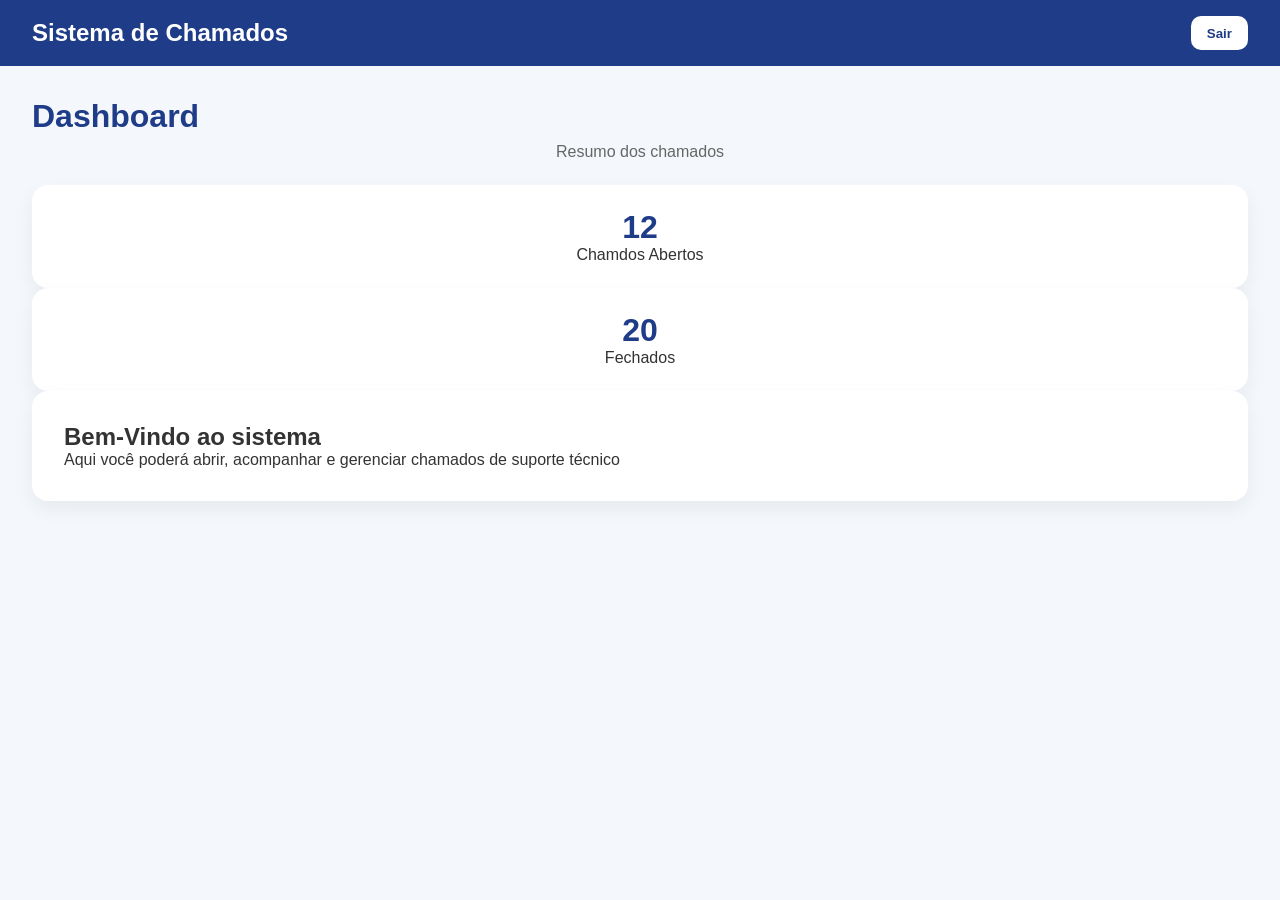
==== frontend/dashboard.html @ ee995764 "primeiro commit" ====
<!DOCTYPE html>
<html lang="pt-BR">
<head>
    <meta charset="UTF-8">
    <meta name="viewport" content="width=device-width, initial-scale=1.0">
    <title>Dashboard - Sistema de Chamados</title>
    <link rel="stylesheet" href="./css/style.css"
</head>
<body>
    <header class="topbar">
        <h2>Sistema de Chamados</h2>
        <button onclick="logout()">Sair</button>
    </header>

    <main class="dashboard">
        <h1>Dashboard</h1>
        <p class="subtitle">Resumo dos chamados</p>

        <div class="cards">
            <div class="info-card">
                <h3>12</h3>
                <p>Chamdos Abertos</p>
            </div>

            <div class="info-card">
                <h3>20</h3>
                <p>Fechados</p>
            </div>
        </div>

        <section class="welcome-box">
            <h2>Bem-Vindo ao sistema</h2>
            <p>
                Aqui você poderá abrir, acompanhar e gerenciar chamados de suporte técnico
            </p>
        </section>
    </main>

    <script src="./js/script.js"></script>
</body>
</html>
---- frontend/css/style.css ----
* {
  margin: 0;
  padding: 0;
  box-sizing: border-box;
  font-family: Arial, sans-serif;
}

body {
  background: #f4f7fb;
  color: #333;
}

/* Login */
.container {
  min-height: 100vh;
  display: flex;
  justify-content: center;
  align-items: center;
}

.card {
  background: white;
  padding: 2rem;
  border-radius: 16px;
  width: 100%;
  max-width: 400px;
  box-shadow: 0 10px 30px rgba(0, 0, 0, 0.08);
}

.card h1 {
  text-align: center;
  margin-bottom: 0.5rem;
  color: #1f3c88;
}

.subtitle {
  text-align: center;
  margin-bottom: 1.5rem;
  color: #666;
}

form {
  display: flex;
  flex-direction: column;
}

Iabel {
  margin-bottom: 0.4rem;
  font-weight: bold;
}

input {
  padding: 0.9rem;
  margin-bottom: 1rem;
  border: 1px solid #ccc;
  border-radius: 10px;
  outline: none;
}

input:focus {
  border-color: #1f3c88;
}

button {
  padding: 0.9rem;
  background: #1f3c88;
  color: white;
  border: none;
  border-radius: 10px;
  cursor: pointer;
  font-weight: bold;
  transition: 0.3s;
}

button:hover {
  background: #162d66;
}

.mensagem {
  text-align: center;
  margin-top: 1rem;
  font-weight: bold;
}

/*DASHBORD */
.topbar {
  background: #1f3c88;
  color: white;
  padding: 1rem 2rem;
  display: flex;
  justify-content: space-between;
  align-items: center;
}

.topbar button {
  background: white;
  color: #1f3c88;
  padding: 0.6rem 1rem;
}

.dashboard {
  padding: 2rem;
}

.dashboard h1 {
  margin-bottom: 0.5rem;
  color: #1f3c88;
}

.card {
  display: grid;
  grid-template-columns: repeat(auto-fit, minmax(200px, 1fr));
  gap: 1rem;
  margin: 2rem 0;
}

.info-card {
  background: white;
  padding: 1.5rem;
  border-radius: 16px;
  box-shadow: 0 8px 20px rgba(0, 0, 0, 0.06);
  text-align: center;
}

.info-card h3 {
  font-size: 2rem;
  color: #1f3c88;
}

.welcome-box {
  background: white;
  padding: 2rem;
  border-radius: 16px;
  box-shadow: 0 8px 20px rgba(0, 0, 0, 0.06);
}
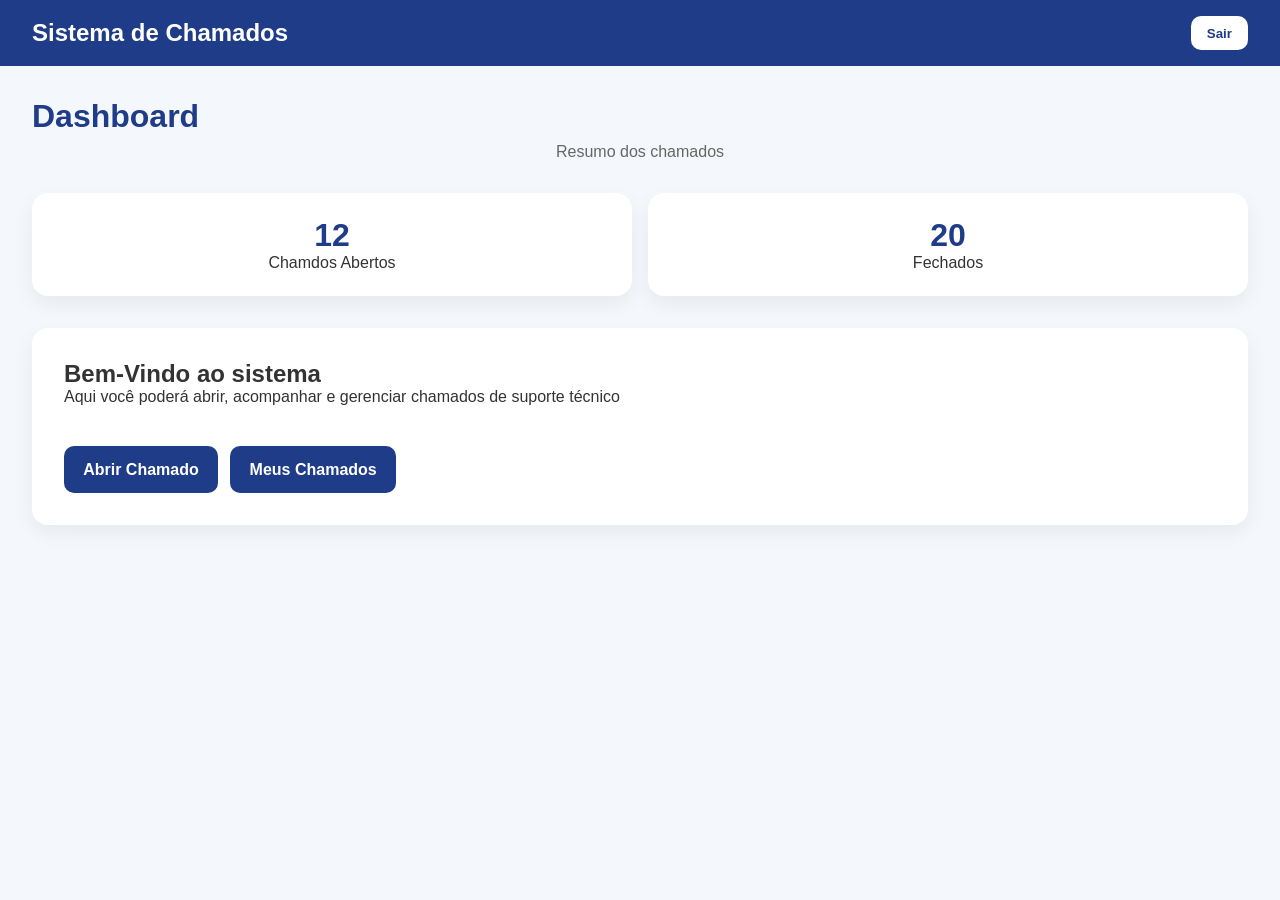
==== commit 853ea967: "primeiro commit" ====
--- a/frontend/dashboard.html
+++ b/frontend/dashboard.html
@@ -33,6 +33,12 @@
             <p>
                 Aqui você poderá abrir, acompanhar e gerenciar chamados de suporte técnico
             </p>
+
+            <div class="acoes-dashboard">
+                <a href="abrir-chamado.html" class="btn-link">Abrir Chamado</a>
+                <a href="meus-chamados.html" class="btn-link">Meus Chamados</a>
+            </div>
+
         </section>
     </main>
 
--- a/frontend/css/style.css
+++ b/frontend/css/style.css
@@ -44,7 +44,7 @@
   flex-direction: column;
 }
 
-Iabel {
+label {
   margin-bottom: 0.4rem;
   font-weight: bold;
 }
@@ -107,7 +107,7 @@
   color: #1f3c88;
 }
 
-.card {
+.cards {
   display: grid;
   grid-template-columns: repeat(auto-fit, minmax(200px, 1fr));
   gap: 1rem;
@@ -133,3 +133,82 @@
   border-radius: 16px;
   box-shadow: 0 8px 20px rgba(0, 0, 0, 0.06);
 }
+
+/*Link com botão */
+.btn-link {
+  display: inline-block;
+  text-decoration: none;
+  background: #1f3c88;
+  color: white;
+  padding: 0.9rem 1.2rem;
+  border-radius: 10px;
+  margin-top: 1rem;
+  margin-right: 0.5rem;
+  font-weight: bold;
+  transition: 0.3s;
+}
+
+.btn-link:hover {
+  background: #162d66;
+}
+
+.small {
+  padding: 0.6rem 1rem;
+  margin-top: 0;
+}
+
+/* Caixa De Formulário */
+.form-box {
+  background: white;
+  padding: 2rem;
+  border-radius: 16px;
+  box-shadow: 0 8px 20px rgba(0, 0, 0, 0.06);
+  max-width: 700px;
+}
+
+textarea,
+select {
+  padding: 0.9rem;
+  margin-bottom: 1rem;
+  border: 1px solid #ccc;
+  border-radius: 10px;
+  outline: none;
+  width: 100%;
+  font-size: 1rem;
+}
+
+textarea:focus,
+select:focus {
+  border-color: #1f3c88;
+}
+
+/* Lista de Chamados */
+.lista-chamados {
+  display: grid;
+  padding: 1.5rem;
+  border-radius: 16px;
+  box-shadow: 0 8px 20px rgba(0, 0, 0, 0.06);
+}
+
+.chamado-card h3 {
+  color: #1f3c88;
+  margin-bottom: 0.5rem;
+}
+
+.chamado-card p {
+  margin-bottom: 0.4rem;
+}
+
+.status-aberto {
+  color: green;
+  font-weight: bold;
+}
+
+.status-fechado {
+  color: red;
+  font-weight: bold;
+}
+
+.acoes-dashboard {
+  margin-top: 1.5rem;
+}
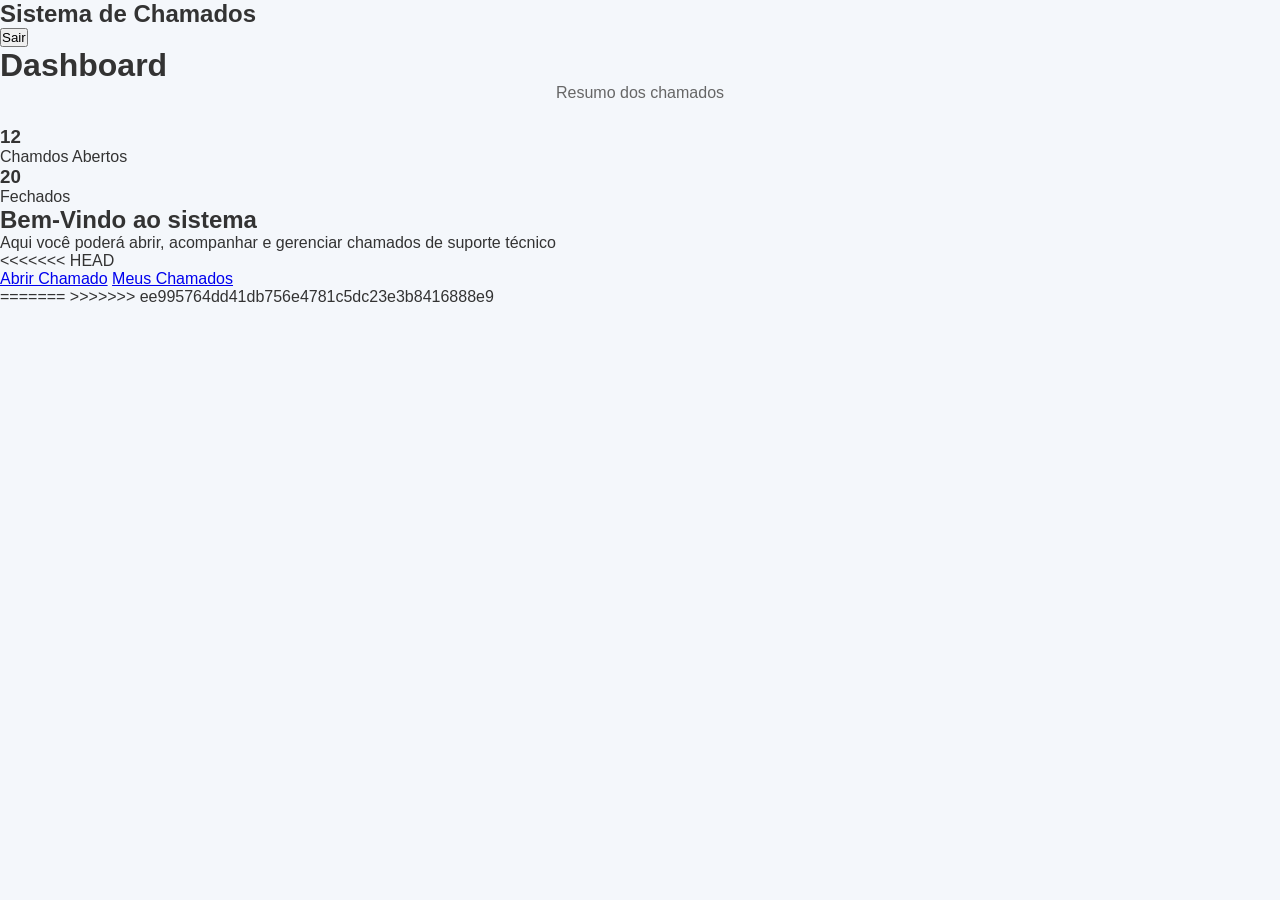
==== commit 2e2bf9a4: "Merge branch 'main' of https://github.com/ZeroUm0/Sistema-de-chamados" ====
--- a/frontend/dashboard.html
+++ b/frontend/dashboard.html
@@ -33,12 +33,15 @@
             <p>
                 Aqui você poderá abrir, acompanhar e gerenciar chamados de suporte técnico
             </p>
+<<<<<<< HEAD
 
             <div class="acoes-dashboard">
                 <a href="abrir-chamado.html" class="btn-link">Abrir Chamado</a>
                 <a href="meus-chamados.html" class="btn-link">Meus Chamados</a>
             </div>
 
+=======
+>>>>>>> ee995764dd41db756e4781c5dc23e3b8416888e9
         </section>
     </main>
 
--- a/frontend/css/style.css
+++ b/frontend/css/style.css
@@ -44,7 +44,11 @@
   flex-direction: column;
 }
 
+<<<<<<< HEAD
 label {
+=======
+Iabel {
+>>>>>>> ee995764dd41db756e4781c5dc23e3b8416888e9
   margin-bottom: 0.4rem;
   font-weight: bold;
 }
@@ -107,7 +111,11 @@
   color: #1f3c88;
 }
 
+<<<<<<< HEAD
 .cards {
+=======
+.card {
+>>>>>>> ee995764dd41db756e4781c5dc23e3b8416888e9
   display: grid;
   grid-template-columns: repeat(auto-fit, minmax(200px, 1fr));
   gap: 1rem;
@@ -133,6 +141,7 @@
   border-radius: 16px;
   box-shadow: 0 8px 20px rgba(0, 0, 0, 0.06);
 }
+<<<<<<< HEAD
 
 /*Link com botão */
 .btn-link {
@@ -212,3 +221,5 @@
 .acoes-dashboard {
   margin-top: 1.5rem;
 }
+=======
+>>>>>>> ee995764dd41db756e4781c5dc23e3b8416888e9
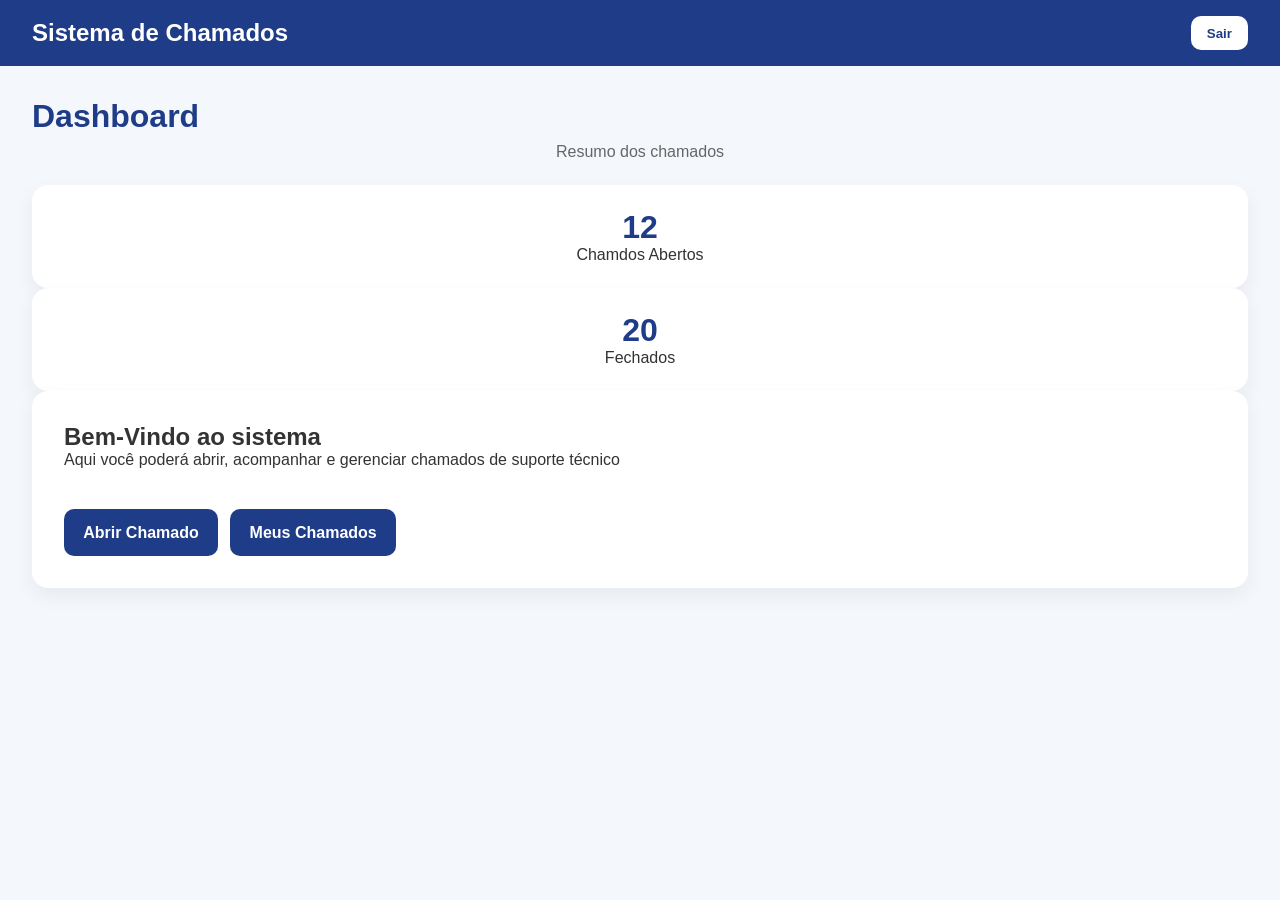
==== commit 0dbed20c: "Segundo commit" ====
--- a/frontend/dashboard.html
+++ b/frontend/dashboard.html
@@ -33,15 +33,13 @@
             <p>
                 Aqui você poderá abrir, acompanhar e gerenciar chamados de suporte técnico
             </p>
-<<<<<<< HEAD
 
             <div class="acoes-dashboard">
                 <a href="abrir-chamado.html" class="btn-link">Abrir Chamado</a>
                 <a href="meus-chamados.html" class="btn-link">Meus Chamados</a>
             </div>
 
-=======
->>>>>>> ee995764dd41db756e4781c5dc23e3b8416888e9
+
         </section>
     </main>
 
--- a/frontend/css/style.css
+++ b/frontend/css/style.css
@@ -44,11 +44,7 @@
   flex-direction: column;
 }
 
-<<<<<<< HEAD
 label {
-=======
-Iabel {
->>>>>>> ee995764dd41db756e4781c5dc23e3b8416888e9
   margin-bottom: 0.4rem;
   font-weight: bold;
 }
@@ -111,11 +107,7 @@
   color: #1f3c88;
 }
 
-<<<<<<< HEAD
-.cards {
-=======
 .card {
->>>>>>> ee995764dd41db756e4781c5dc23e3b8416888e9
   display: grid;
   grid-template-columns: repeat(auto-fit, minmax(200px, 1fr));
   gap: 1rem;
@@ -141,7 +133,6 @@
   border-radius: 16px;
   box-shadow: 0 8px 20px rgba(0, 0, 0, 0.06);
 }
-<<<<<<< HEAD
 
 /*Link com botão */
 .btn-link {
@@ -221,5 +212,3 @@
 .acoes-dashboard {
   margin-top: 1.5rem;
 }
-=======
->>>>>>> ee995764dd41db756e4781c5dc23e3b8416888e9
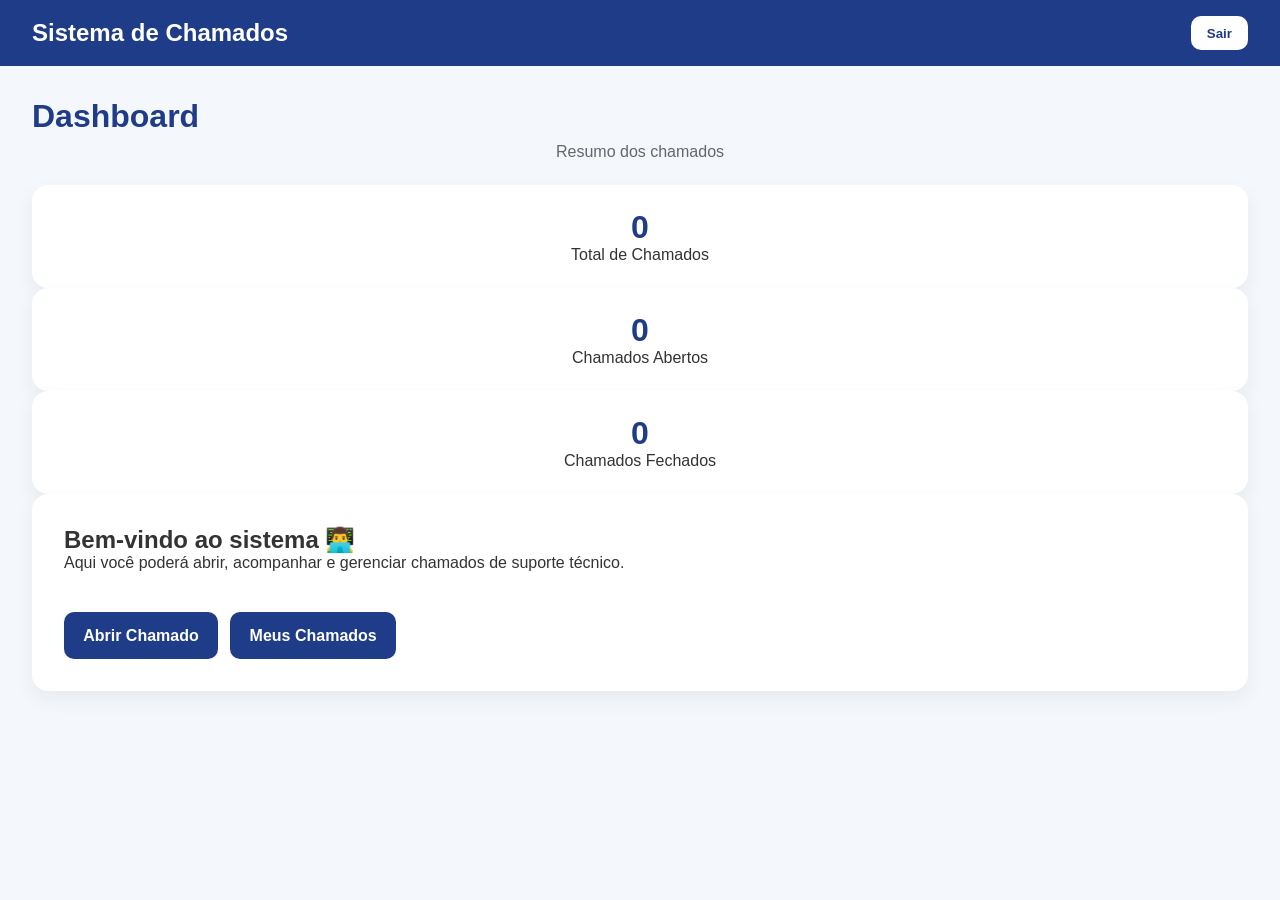
==== commit 85d90cef: "Terceiro-Commit:Mudanças na interface do usuário, melhorias na usabilidade e correção de bugs." ====
--- a/frontend/dashboard.html
+++ b/frontend/dashboard.html
@@ -1,48 +1,52 @@
-<!DOCTYPE html>
+<!doctype html>
 <html lang="pt-BR">
-<head>
-    <meta charset="UTF-8">
-    <meta name="viewport" content="width=device-width, initial-scale=1.0">
+  <head>
+    <meta charset="UTF-8" />
+    <meta name="viewport" content="width=device-width, initial-scale=1.0" />
     <title>Dashboard - Sistema de Chamados</title>
-    <link rel="stylesheet" href="./css/style.css"
-</head>
-<body>
+    <link rel="stylesheet" href="./css/style.css" />
+  </head>
+  <body>
     <header class="topbar">
-        <h2>Sistema de Chamados</h2>
-        <button onclick="logout()">Sair</button>
+      <h2>Sistema de Chamados</h2>
+      <button onclick="logout()">Sair</button>
     </header>
 
     <main class="dashboard">
-        <h1>Dashboard</h1>
-        <p class="subtitle">Resumo dos chamados</p>
+      <h1>Dashboard</h1>
+      <p class="subtitle">Resumo dos chamados</p>
 
-        <div class="cards">
-            <div class="info-card">
-                <h3>12</h3>
-                <p>Chamdos Abertos</p>
-            </div>
-
-            <div class="info-card">
-                <h3>20</h3>
-                <p>Fechados</p>
-            </div>
+      <div class="cards">
+        <div class="info-card">
+          <h3 id="totalChamados">0</h3>
+          <p>Total de Chamados</p>
         </div>
 
-        <section class="welcome-box">
-            <h2>Bem-Vindo ao sistema</h2>
-            <p>
-                Aqui você poderá abrir, acompanhar e gerenciar chamados de suporte técnico
-            </p>
+        <div class="info-card">
+          <h3 id="totalAbertos">0</h3>
+          <p>Chamados Abertos</p>
+        </div>
 
-            <div class="acoes-dashboard">
-                <a href="abrir-chamado.html" class="btn-link">Abrir Chamado</a>
-                <a href="meus-chamados.html" class="btn-link">Meus Chamados</a>
-            </div>
+        <div class="info-card">
+          <h3 id="totalFechados">0</h3>
+          <p>Chamados Fechados</p>
+        </div>
+      </div>
 
+      <section class="welcome-box">
+        <h2>Bem-vindo ao sistema 👨‍💻</h2>
+        <p>
+          Aqui você poderá abrir, acompanhar e gerenciar chamados de suporte
+          técnico.
+        </p>
 
-        </section>
+        <div class="acoes-dashboard">
+          <a href="abrir-chamado.html" class="btn-link">Abrir Chamado</a>
+          <a href="meus-chamados.html" class="btn-link">Meus Chamados</a>
+        </div>
+      </section>
     </main>
 
     <script src="./js/script.js"></script>
-</body>
-</html>+  </body>
+</html>
--- a/frontend/css/style.css
+++ b/frontend/css/style.css
@@ -212,3 +212,45 @@
 .acoes-dashboard {
   margin-top: 1.5rem;
 }
+
+/* Filtros */
+.filtro-box {
+  display: flex;
+  gap: 1rem;
+  margin: 1.5rem 0;
+  flex-wrap: wrap;
+}
+
+.filtro-box input,
+.filtro-box select {
+  flex: 1;
+  min-height: 220px;
+}
+
+/* Botões pequenos nos cards */
+.acoes-chamado {
+  display: flex;
+  gap: 0.8rem;
+  margin-top: 1rem;
+  flex-wrap: wrap;
+}
+
+.btn-editar {
+  background: #f0ad4e;
+}
+
+.btn-editar:hover {
+  background: #d9963d;
+}
+
+.btn-excluir {
+  background: #d9534f;
+}
+
+.btn-excluir:hover {
+  background: #b63d3a;
+}
+
+.btn-fechar {
+  background: #1f3c88;
+}
